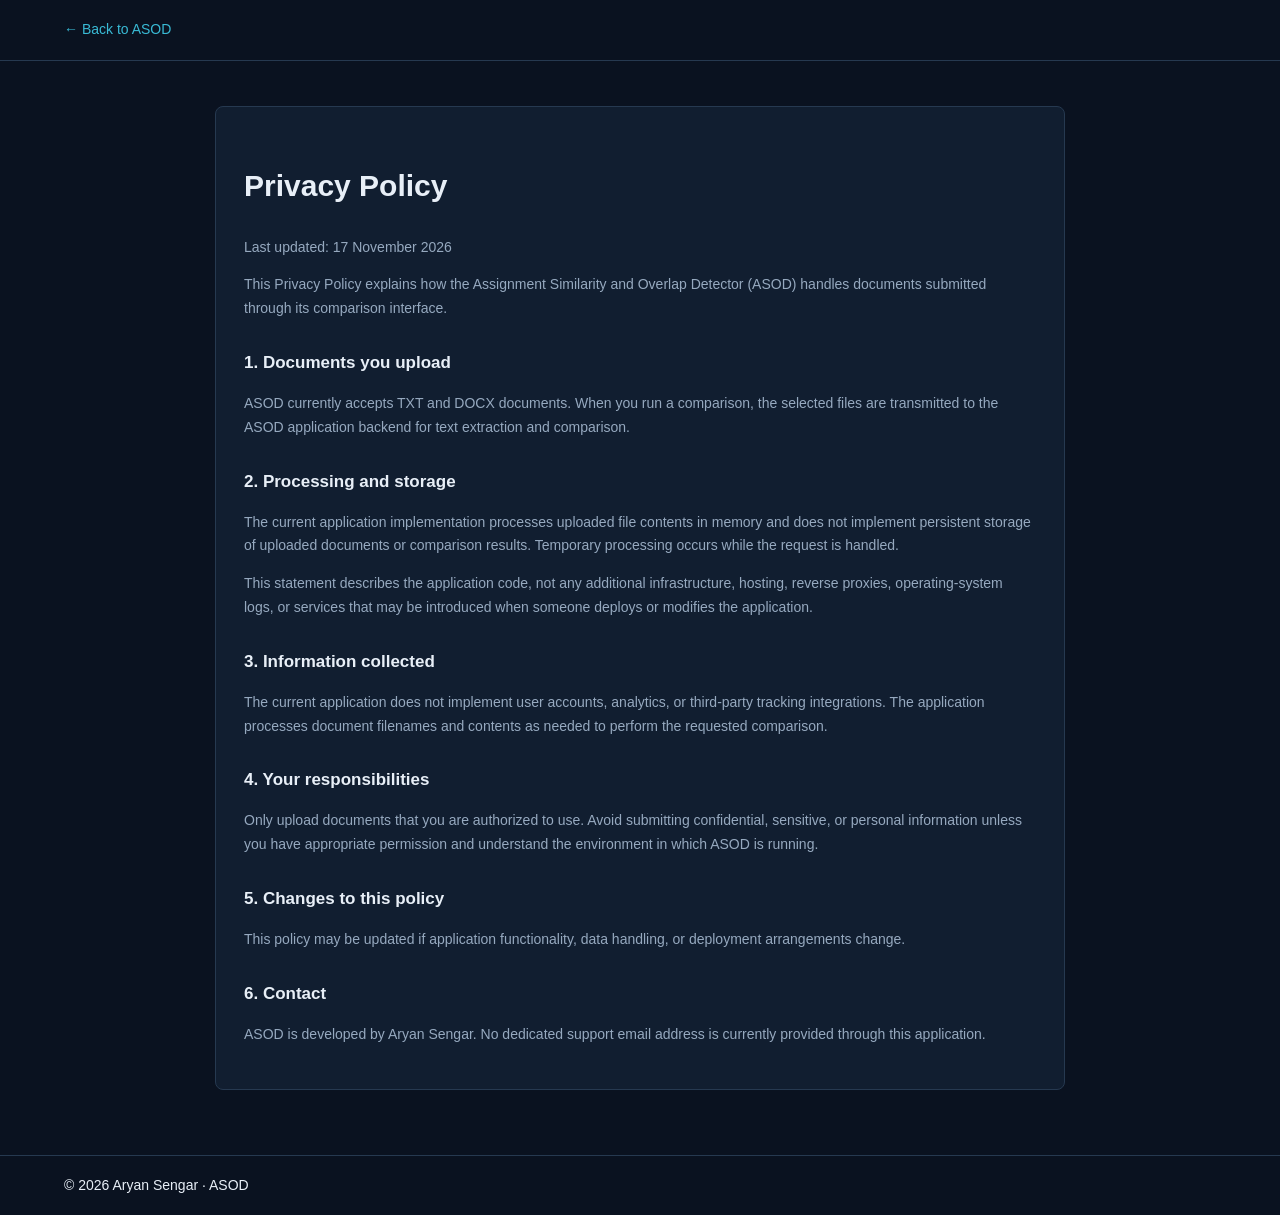
==== frontend/privacy.html @ 3372b292 "Add ASOD application and research implementation" ====
<!DOCTYPE html>
<html lang="en">
<head>
    <meta charset="UTF-8">
    <meta name="viewport" content="width=device-width, initial-scale=1.0">
    <meta name="description" content="ASOD Privacy Policy">
    <title>Privacy Policy | ASOD</title>
    <link rel="icon" type="image/svg+xml" href="/assets/asod-logo-1.svg">
    <style>
        :root {
            color-scheme: dark;
            --background: #0a1220;
            --surface: #111e30;
            --border: #263950;
            --text: #e8eff7;
            --muted: #96a9bf;
            --accent: #39bad5;
        }
        * { box-sizing: border-box; }
        body {
            margin: 0;
            background: var(--background);
            color: var(--text);
            font-family: Inter, "Segoe UI", Arial, sans-serif;
            font-size: 14px;
            line-height: 1.7;
        }
        header, footer {
            padding: 18px 5%;
            border-bottom: 1px solid var(--border);
        }
        header a, footer a {
            color: var(--accent);
            text-decoration: none;
        }
        main {
            width: min(850px, 90%);
            margin: 45px auto 65px;
        }
        .content {
            padding: 28px;
            border: 1px solid var(--border);
            border-radius: 8px;
            background: var(--surface);
        }
        h1 { font-size: 30px; }
        h2 { margin-top: 28px; font-size: 17px; }
        p, li { color: var(--muted); }
        footer { border-top: 1px solid var(--border); border-bottom: 0; }
    </style>
</head>
<body>
    <header>
        <a href="/">← Back to ASOD</a>
    </header>

    <main>
        <article class="content">
            <h1>Privacy Policy</h1>
            <p>Last updated: 17 November 2026</p>

            <p>
                This Privacy Policy explains how the Assignment Similarity
                and Overlap Detector (ASOD) handles documents submitted
                through its comparison interface.
            </p>

            <h2>1. Documents you upload</h2>
            <p>
                ASOD currently accepts TXT and DOCX documents. When you run
                a comparison, the selected files are transmitted to the
                ASOD application backend for text extraction and comparison.
            </p>

            <h2>2. Processing and storage</h2>
            <p>
                The current application implementation processes uploaded
                file contents in memory and does not implement persistent
                storage of uploaded documents or comparison results.
                Temporary processing occurs while the request is handled.
            </p>
            <p>
                This statement describes the application code, not any
                additional infrastructure, hosting, reverse proxies,
                operating-system logs, or services that may be introduced
                when someone deploys or modifies the application.
            </p>

            <h2>3. Information collected</h2>
            <p>
                The current application does not implement user accounts,
                analytics, or third-party tracking integrations. The
                application processes document filenames and contents
                as needed to perform the requested comparison.
            </p>

            <h2>4. Your responsibilities</h2>
            <p>
                Only upload documents that you are authorized to use.
                Avoid submitting confidential, sensitive, or personal
                information unless you have appropriate permission and
                understand the environment in which ASOD is running.
            </p>

            <h2>5. Changes to this policy</h2>
            <p>
                This policy may be updated if application functionality,
                data handling, or deployment arrangements change.
            </p>

            <h2>6. Contact</h2>
            <p>
                ASOD is developed by Aryan Sengar. No dedicated support
                email address is currently provided through this application.
            </p>
        </article>
    </main>

    <footer>
        © 2026 Aryan Sengar · ASOD
    </footer>
</body>
</html>
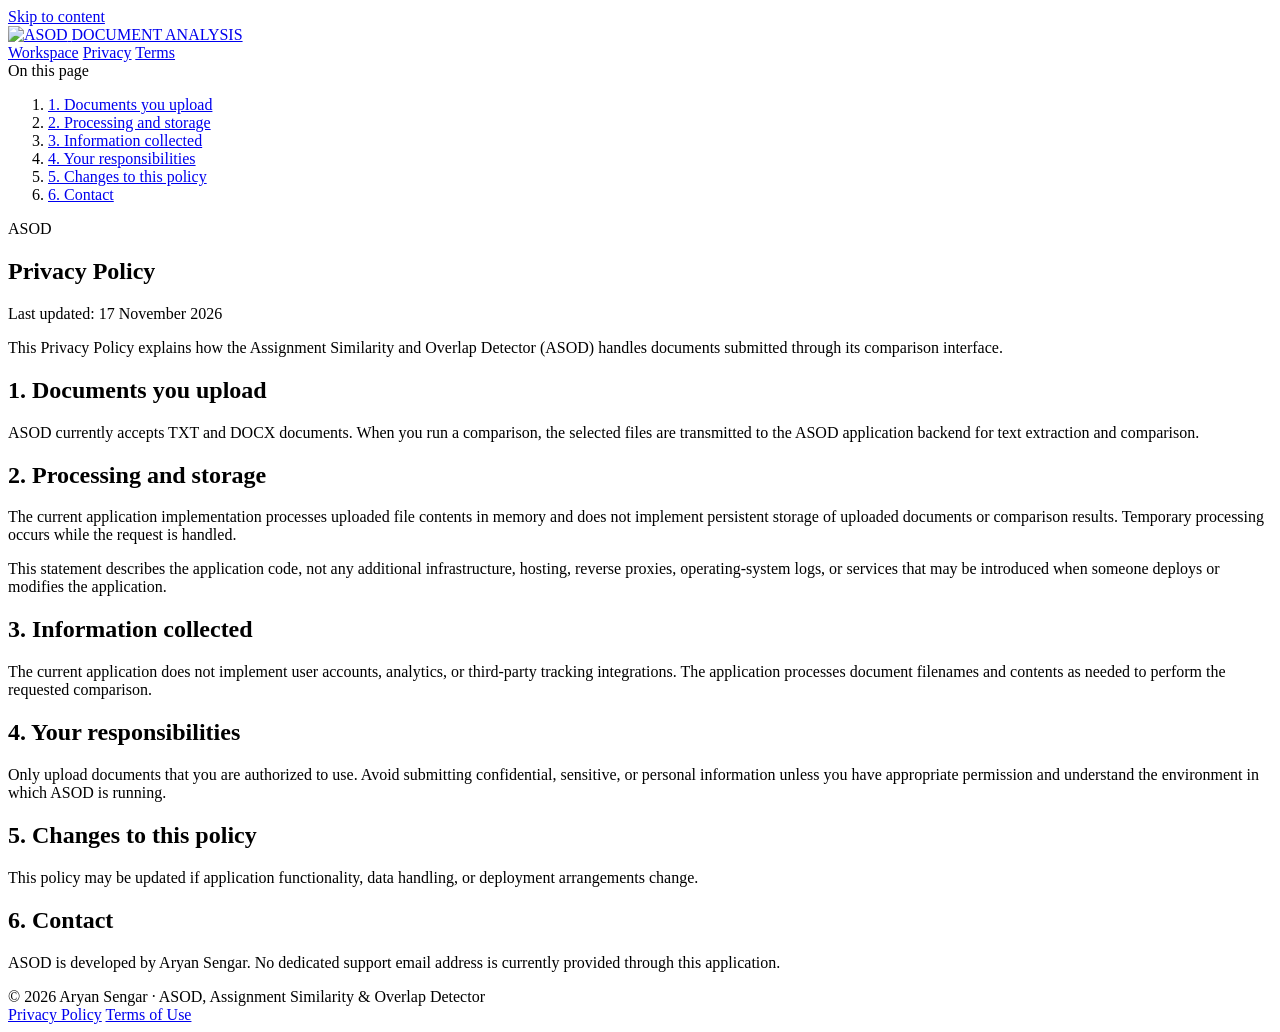
==== commit 04d64055: "Add files via upload" ====
--- a/frontend/privacy.html
+++ b/frontend/privacy.html
@@ -1,124 +1,94 @@
-
 <!DOCTYPE html>
 <html lang="en">
 <head>
     <meta charset="UTF-8">
     <meta name="viewport" content="width=device-width, initial-scale=1.0">
+    <title>Privacy Policy | ASOD</title>
     <meta name="description" content="ASOD Privacy Policy">
-    <title>Privacy Policy | ASOD</title>
+    <meta name="theme-color" content="#0a1220">
     <link rel="icon" type="image/svg+xml" href="/assets/asod-logo-1.svg">
-    <style>
-        :root {
-            color-scheme: dark;
-            --background: #0a1220;
-            --surface: #111e30;
-            --border: #263950;
-            --text: #e8eff7;
-            --muted: #96a9bf;
-            --accent: #39bad5;
-        }
-        * { box-sizing: border-box; }
-        body {
-            margin: 0;
-            background: var(--background);
-            color: var(--text);
-            font-family: Inter, "Segoe UI", Arial, sans-serif;
-            font-size: 14px;
-            line-height: 1.7;
-        }
-        header, footer {
-            padding: 18px 5%;
-            border-bottom: 1px solid var(--border);
-        }
-        header a, footer a {
-            color: var(--accent);
-            text-decoration: none;
-        }
-        main {
-            width: min(850px, 90%);
-            margin: 45px auto 65px;
-        }
-        .content {
-            padding: 28px;
-            border: 1px solid var(--border);
-            border-radius: 8px;
-            background: var(--surface);
-        }
-        h1 { font-size: 30px; }
-        h2 { margin-top: 28px; font-size: 17px; }
-        p, li { color: var(--muted); }
-        footer { border-top: 1px solid var(--border); border-bottom: 0; }
-    </style>
+    <link rel="stylesheet" href="/assets/css/asod.css">
 </head>
 <body>
-    <header>
-        <a href="/">← Back to ASOD</a>
+    <a class="skip-link" href="#main">Skip to content</a>
+
+    <header class="site-header">
+        <div class="site-header__inner">
+            <a class="brand" href="/" aria-label="ASOD, back to workspace">
+                <img class="brand__logo" src="/assets/asod-logo-2.svg" alt="ASOD">
+                <span class="brand__divider" aria-hidden="true"></span>
+                <span class="brand__label">DOCUMENT ANALYSIS</span>
+            </a>
+            <nav class="site-nav" aria-label="Primary">
+                <a href="/">Workspace</a>
+                <a href="/privacy" aria-current="page">Privacy</a>
+                <a href="/terms">Terms</a>
+            </nav>
+            <span class="header-spacer"></span>
+        </div>
     </header>
 
-    <main>
-        <article class="content">
-            <h1>Privacy Policy</h1>
-            <p>Last updated: 17 November 2026</p>
+    <main class="page" id="main">
+        <div class="legal">
+            <nav class="legal__toc" aria-label="On this page">
+                <div class="legal__toc-title">On this page</div>
+                <ol>
+                        <li><a href="#s1">1. Documents you upload</a></li>
+                        <li><a href="#s2">2. Processing and storage</a></li>
+                        <li><a href="#s3">3. Information collected</a></li>
+                        <li><a href="#s4">4. Your responsibilities</a></li>
+                        <li><a href="#s5">5. Changes to this policy</a></li>
+                        <li><a href="#s6">6. Contact</a></li>
+                </ol>
+            </nav>
+            <article class="legal__content">
+                <div class="eyebrow">ASOD</div>
+                <h1>Privacy Policy</h1>
+                <p class="legal__meta">Last updated: 17 November 2026</p>
+                <p class="legal__intro">This Privacy Policy explains how the Assignment Similarity and Overlap Detector (ASOD) handles documents submitted through its comparison interface.</p>
 
-            <p>
-                This Privacy Policy explains how the Assignment Similarity
-                and Overlap Detector (ASOD) handles documents submitted
-                through its comparison interface.
-            </p>
+                <section class="legal__section" id="s1">
+                    <h2>1. Documents you upload</h2>
+                    <p>ASOD currently accepts TXT and DOCX documents. When you run a comparison, the selected files are transmitted to the ASOD application backend for text extraction and comparison.</p>
+                </section>
 
-            <h2>1. Documents you upload</h2>
-            <p>
-                ASOD currently accepts TXT and DOCX documents. When you run
-                a comparison, the selected files are transmitted to the
-                ASOD application backend for text extraction and comparison.
-            </p>
+                <section class="legal__section" id="s2">
+                    <h2>2. Processing and storage</h2>
+                    <p>The current application implementation processes uploaded file contents in memory and does not implement persistent storage of uploaded documents or comparison results. Temporary processing occurs while the request is handled.</p>
+                    <p>This statement describes the application code, not any additional infrastructure, hosting, reverse proxies, operating-system logs, or services that may be introduced when someone deploys or modifies the application.</p>
+                </section>
 
-            <h2>2. Processing and storage</h2>
-            <p>
-                The current application implementation processes uploaded
-                file contents in memory and does not implement persistent
-                storage of uploaded documents or comparison results.
-                Temporary processing occurs while the request is handled.
-            </p>
-            <p>
-                This statement describes the application code, not any
-                additional infrastructure, hosting, reverse proxies,
-                operating-system logs, or services that may be introduced
-                when someone deploys or modifies the application.
-            </p>
+                <section class="legal__section" id="s3">
+                    <h2>3. Information collected</h2>
+                    <p>The current application does not implement user accounts, analytics, or third-party tracking integrations. The application processes document filenames and contents as needed to perform the requested comparison.</p>
+                </section>
 
-            <h2>3. Information collected</h2>
-            <p>
-                The current application does not implement user accounts,
-                analytics, or third-party tracking integrations. The
-                application processes document filenames and contents
-                as needed to perform the requested comparison.
-            </p>
+                <section class="legal__section" id="s4">
+                    <h2>4. Your responsibilities</h2>
+                    <p>Only upload documents that you are authorized to use. Avoid submitting confidential, sensitive, or personal information unless you have appropriate permission and understand the environment in which ASOD is running.</p>
+                </section>
 
-            <h2>4. Your responsibilities</h2>
-            <p>
-                Only upload documents that you are authorized to use.
-                Avoid submitting confidential, sensitive, or personal
-                information unless you have appropriate permission and
-                understand the environment in which ASOD is running.
-            </p>
+                <section class="legal__section" id="s5">
+                    <h2>5. Changes to this policy</h2>
+                    <p>This policy may be updated if application functionality, data handling, or deployment arrangements change.</p>
+                </section>
 
-            <h2>5. Changes to this policy</h2>
-            <p>
-                This policy may be updated if application functionality,
-                data handling, or deployment arrangements change.
-            </p>
-
-            <h2>6. Contact</h2>
-            <p>
-                ASOD is developed by Aryan Sengar. No dedicated support
-                email address is currently provided through this application.
-            </p>
-        </article>
+                <section class="legal__section" id="s6">
+                    <h2>6. Contact</h2>
+                    <p>ASOD is developed by Aryan Sengar. No dedicated support email address is currently provided through this application.</p>
+                </section>
+            </article>
+        </div>
     </main>
 
-    <footer>
-        © 2026 Aryan Sengar · ASOD
+    <footer class="site-footer">
+        <div class="site-footer__inner">
+            <span>&copy; 2026 Aryan Sengar &middot; ASOD, Assignment Similarity &amp; Overlap Detector</span>
+            <nav class="footer-links" aria-label="Legal information">
+                <a href="/privacy">Privacy Policy</a>
+                <a href="/terms">Terms of Use</a>
+            </nav>
+        </div>
     </footer>
 </body>
 </html>
